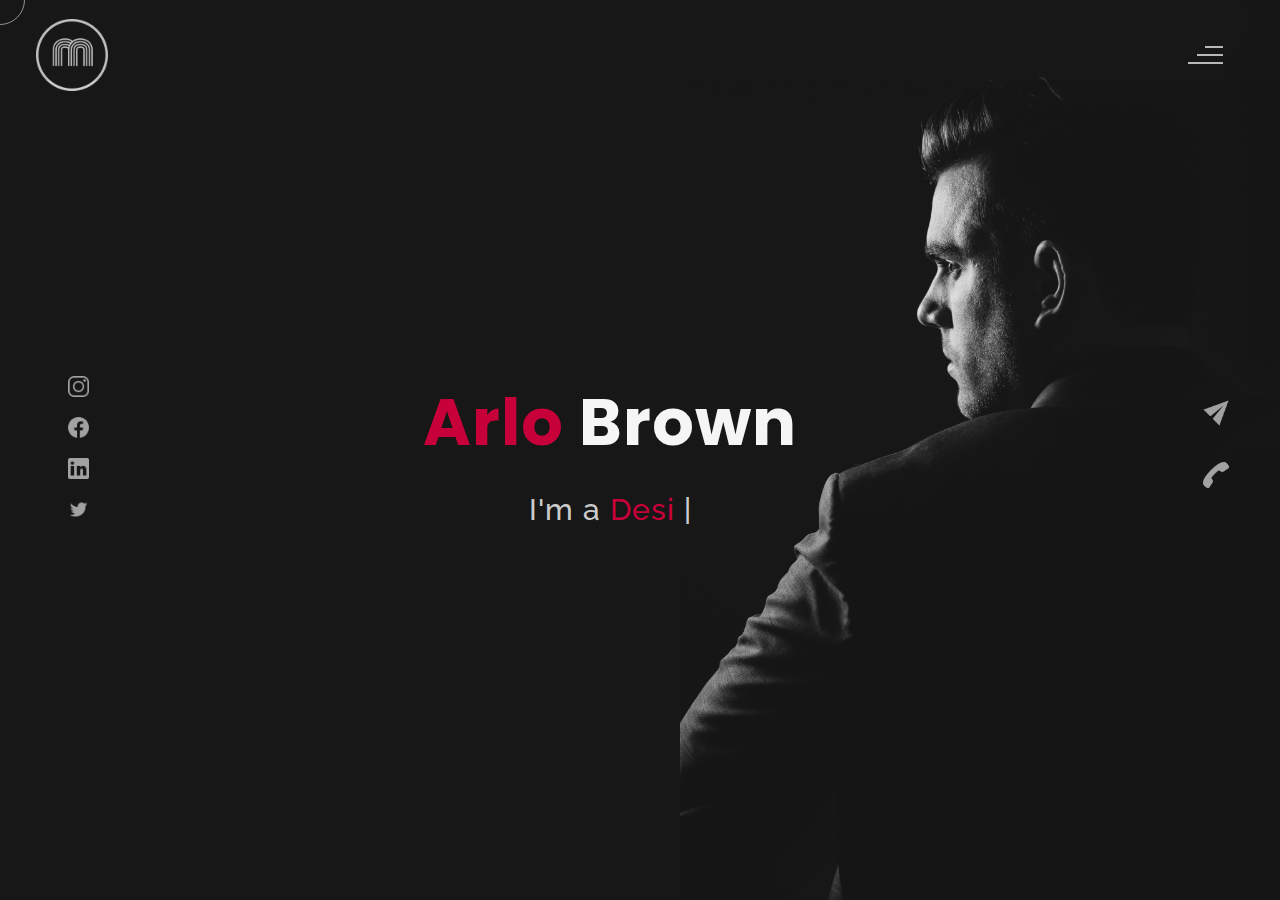
==== theme-clean.html @ fa3f4063 "PI-00000: init" ====
<!DOCTYPE html>
<html lang="en">
<head>
    <meta charset="UTF-8">
    <meta name="viewport" content="width=device-width, initial-scale=1.0">
    <meta name="description" content="Willy Wonkas - Personal Portfolio Website Template" />
	<meta name="keywords" content="blog, business card, creative, creative portfolio, cv theme, online resume, personal, portfolio, professional cv, responsive portfolio, resume, resume theme, vcard" />
	<meta name="author" content="willy wonka" />
    <title>Willy Wonkas - Personal Portfolio Website Template</title>
  <!--favicon-img--> 
   <link rel="icon" type="image/png" href="images/favicon.png">
   <!--favicon-img-->
   <!--main css file should not be removed -->
    <link rel="stylesheet" href="css/index.css">
    <!--main css file-->
    <script src="https://cdnjs.cloudflare.com/ajax/libs/gsap/3.2.6/gsap.min.js"></script>
</head>
<body>
    <!--contains all the div-->
    <div id="all">
    <!--mouse  follower-->
        <div class="cursor"></div>
    <!--mouse  follower-->
    <!--loader-->
        <div id="loader">
            <span class="color">Arlo</span>Brown 
        </div>
    <!--loader-end-->
    <!--link-screen-->
        <div id="breaker">
        </div>
        <div id="breaker-two">
        </div>
    <!--link-screen-->
        <!--Main-Section-->
        <!--Navigator-fullscreen-->
        <div id="navigation-content">
            <div class="logo">
                <img src="images/willy wonka logo.png" alt="logo">
            </div>
            <div class="navigation-close">
                <span class="close-first"></span>
                <span class="close-second"></span>
            </div>
            <div class="navigation-links">
                <a href="#" data-text="HOME" id="home-link" >HOME</a>
                <a href="#" data-text="ABOUT" id="about-link" >ABOUT</a>
                <a href="#" data-text="BLOG" id="blog-link" >BLOG</a>
                <a href="#" data-text="PORTFOLIO" id="portfolio-link" >PORTFOLIO</a>
                <a href="#" data-text="CONTACT" id="contact-link" >CONTACT</a>
            </div>
        </div>
        <!--Navigator-Fullscreen END-->
          <!--Home Page-->
        <!--Menubar-->
        <div id="navigation-bar">
            <img src="images/willy wonka logo.png" alt="logo">
            <div class="menubar">
                <span class="first-span"></span>
                <span class="second-span"></span>
                <span class="third-span"></span>
            </div>
        </div>
        <!--Menubar End-->
          <!--Header-->
        <div id="header">
            <div id="particles"></div>
              <!--Social Media Links-->
            <div class="social-media-links">
               <a href="#"><img src="images/instagram logo.png" class="social-media" alt="instagram-logo"></a><!--Your instagram homepage link inser in place of "#"-->
                <a href="#"><img src="images/facebook logo.png" class="social-media" alt="facebook-logo"></a>
                <a href="#"><img src="images/linkedin logo.png" class="social-media" alt="linkedin-logo"></a>
                <a href="#"><img src="images/twitter logo.png" class="social-media" alt="twitter-logo"></a>

            </div>
            <!--Social Media Links end-->
            <div class="header-content">
                <div class="header-content-box">
                <div class="firstline"><span class="color">Arlo </span>Brown</div>
                <div class="secondline">
                I'm a
            <span class="txt-rotate color" data-period="1200"data-rotate='[ " Designer.", " Blogger.", " Freelancer." ]'></span>
            <span class="slash">|</span>
        </div>
                    <div class="contact">
                <a href="Mailto:#"><img src="images/mail.png" alt="email-pic" class="contactpic"></a><!--Your email Id write in place of "#"-->
                <a href="Tel:#"><img src="images/call.png" alt="phone-pic" class="contactpic"></a><!--Your telephone number Id write in place of "#"-->
                    </div>    
            </div>
            </div>
            <!--header image-->
            <div class="header-image">
            <img src="images/man.jpg" alt="logo">
            </div>
            <!--header image end-->
        </div>
           <!--Header End-->
        <!--HomePage End-->
        <!--Main-Section End-->
        <!--about-->
        <div id="about">
            <div class="color-changer">
            <div class="color-panel">
                <img src="images/gear.png" alt="">
            </div>
            <div class="color-selector">
                <div class="heading">Custom Colors</div>
                <div class="colors">
                    <ul >
                    <li>
                        <a href="#0" class="color-red " title="color-red"></a>
                    </li>
                    <li>
                        <a href="#0" class="color-purple" title="color-purple"></a>
                    </li>
                    <li>
                        <a href="#0" class="color-malt" title="color-malt"></a>
                    </li>
                    <li>
                        <a href="#0" class="color-green" title="color-green"></a>
                    </li>
                    <li>
                        <a href="#0" class="color-blue" title="color-blue"></a>
                    </li>
                    <li>
                        <a href="#0" class="color-orange" title="color-orange"></a>
                    </li>
                    </ul>
                </div>
            </div>
            </div>
            <!--about content-->
            <div id="about-content">
                <div class="about-header">
                    About <span class="color">Me</span>
                    <span class ="header-caption">Get to Know <span class="color"> me.</span></span>
                </div>
                <div class="about-main">
            <div class="about-first-paragraph wow">
            <!--about description-->
               <span class="about-first-line">
                    I'm creative 
                    <span class="color">web developer</span>
                     based in New York , USA </span>
                     <br>
               <span class="about-second-line"> With 20 years of experience as a professional Web developer, I have acquired the skills and knowledge necessary to make your project a success. I enjoy every step while working.</span>
               <div class="cv">
                <a href="#"><button>Download <span class="colors">CV</span></button></a>
            </div>
            </div>
            <!--about picture-->
            <div class="about-img">
                <img src="images/about.jpg" alt="Your Image">
            </div>
            </div>
    
            </div>
            <!--services start-->
            <div id="services">
                <div class="color-changer">
                    <div class="color-panel">
                        <img src="images/gear.png" alt="">
                    </div>
                    <div class="color-selector">
                        <div class="heading">Custom Colors</div>
                        <div class="colors">
                            <ul >
                            <li>
                                <a href="#0" class="color-red " title="color-red"></a>
                            </li>
                            <li>
                                <a href="#0" class="color-purple" title="color-purple"></a>
                            </li>
                            <li>
                                <a href="#0" class="color-malt" title="color-malt"></a>
                            </li>
                            <li>
                                <a href="#0" class="color-green" title="color-green"></a>
                            </li>
                            <li>
                                <a href="#0" class="color-blue" title="color-blue"></a>
                            </li>
                            <li>
                                <a href="#0" class="color-orange" title="color-orange"></a>
                            </li>
                            </ul>
                        </div>
                    </div>
                    </div>
            <!--services header-->
                    <div class="services-heading wow">
                        <span class="color">My</span> Services
                    </div>
            <!--services header end-->
            <!--services content-->
                    <div class="services-content">
                           <div class="service-one service wow">
                               <div class="service-img">
                               <img src="images/coding.png" alt="service-one">
                               </div>
                               <div class="service-description">
                                <h2>Web Designing</h2>
                                <p>Lorem ipsum dolor sit amet consectetur adipisicing elit. Quod quibusdam possimus</p>
                               </div>
                           </div>
                           <div class="service-two service wow">
                               <div class="service-img">
                               <img src="images/instagram.png" alt="service-two">
                               </div>
                               <div class="service-description">
                                <h2>Social Media</h2>
                                <p>Lorem ipsum dolor sit amet consectetur adipisicing elit. Quod quibusdam possimus</p>
                               </div>
                           </div>
                           <div class="service-three service wow">
                            <div class="service-img">
                               <img src="images/bulb.png" alt="service-three">
                            </div>
                            <div class="service-description">
                                <h2>Creative Design</h2>
                                <p>Lorem ipsum dolor sit amet consectetur adipisicing elit. Quod quibusdam possimus</p>
                            </div>
                        </div>
                    </div>
            </div>
            <!--services content end-->
            <!--services end-->
            <div id="skills">
                <div class="skills-header">
                     My <span class="color"> Skills</span>
                </div>
                <div class="skills-content " style="text-align: center;">
                    <div class="skill-html skill">
                        <div class="skill-text">
                    <div class="html">
                        HTML/CSS
                    </div>
                        </div>
                    <div class="html-prog wow prog">
                 <div class="html-progress wow">95%</div>
                    </div>
                    </div>
                    <div class="skill-html skill">
                        <div class="skill-text">
                    <div class="html">
                      Javascript
                    </div>
                        </div>
                    <div class="html-prog wow prog">
                 <div class="js-progress wow">90%</div>
                    </div>
                    </div>
                    <div class="skill-html skill">
                        <div class="skill-text">
                    <div class="html">
                        Adobe Ps
                    </div>
                        </div>
                    <div class="html-prog wow prog">
                 <div class="adobe-progress wow">83%</div>
                    </div>
                    </div>
                    <div class="skill-html skill">
                        <div class="skill-text">
                    <div class="html">
                        PHP
                    </div>
                        </div>
                    <div class="html-prog wow prog">
                 <div class="php-progress wow">87%</div>
                    </div>
                    </div>
                    <div class="skill-html skill">
                        <div class="skill-text">
                    <div class="html">
                        JQuery
                    </div>
                        </div>
                    <div class="html-prog wow prog">
                 <div class="jquery-progress wow">94%</div>
                    </div>
                    </div>
                    <div class="skill-html skill">
                        <div class="skill-text">
                    <div class="html">
                        SEO
                    </div>
                        </div>
                    <div class="html-prog wow prog">
                 <div class="seo-progress wow">84%</div>
                    </div>
                    </div>
                </div>
            </div>
    <!--copyright-section You Can Remove After Downloading-->
            <div class="footer">
             <div class="footer-text">
                 <img src="./images/copyright.png" alt="copyright-img" class="images" height="14px"> Willy Wonkas
             </div>
            </div>
    <!--copyright-section-->
        </div>
        <!--about end-->
        <!--portfolio-->
        <div id="portfolio">
            <div class="color-changer">
                <div class="color-panel">
                    <img src="images/gear.png" alt="">
                </div>
                <div class="color-selector">
                    <div class="heading">Custom Colors</div>
                    <div class="colors">
                        <ul >
                        <li>
                            <a href="#0" class="color-red " title="color-red"></a>
                        </li>
                        <li>
                            <a href="#0" class="color-purple" title="color-purple"></a>
                        </li>
                        <li>
                            <a href="#0" class="color-malt" title="color-malt"></a>
                        </li>
                        <li>
                            <a href="#0" class="color-green" title="color-green"></a>
                        </li>
                        <li>
                            <a href="#0" class="color-blue" title="color-blue"></a>
                        </li>
                        <li>
                            <a href="#0" class="color-orange" title="color-orange"></a>
                        </li>
                        </ul>
                    </div>
                </div>
                </div>
            <div class="portfolio-header"> <span class="color"> My </span> Portfolio
            <span class ="header-caption"> Some Of My <span class="color"> Works</span></span></div>
             <div id="portfolio-content">
                 <div class="portfolio portfolio-first">
                     <div class="portfolio-image">
                        <img src="images/portfolio-first.jpg" alt="portfolio-first">
                     </div>
                     <div class="portfolio-text">
                         <h2>App Idea</h2>
                         <p>Lorem, ipsum dolor sit amet consectetur adipisicing elit. Ad ut optio repellat cupiditate 
                             expedita eius dignissimos. Id cumque placeat minima ad laudantium suscipit voluptatem ducimus</p>
                         <div class="button"><a href="#"><button><span class="index"> View Project<i class="gg-arrow-right"></i></span></button></a></div>
                     </div>
                 </div>
                 <div class="portfolio portfolio-second">
                    <div class="portfolio-image">
                        <img src="images/portfolio-second.jpg" alt="portfolio-second">
                    </div>
                    <div class="portfolio-text">
                        <h2>Web Designing</h2>
                        <p>Lorem ipsum dolor sit, amet consectetur adipisicing elit. Id cumque placeat minima ad laudantium suscipit
                             voluptatem ducimus. Id cumque placeat minima ad laudantium suscipit voluptatem ducimus</p>
                        <div class="button"><a href="#"><button><span class="index"> View Project<i class="gg-arrow-right"></i></span></button></a></div>
                    </div>
                </div>
             
                <div class="portfolio portfolio-third">
                    <div class="portfolio-image">
                        <img src="images/portfolio-third.jpg" alt="portfolio-third">
                    </div>
                    <div class="portfolio-text">
                        <h2>UI Designing</h2>
                        <p>Lorem, ipsum dolor sit amet consectetur adipisicing elit. Ad ut optio repellat cupiditate expedita eius dignissimos
                            .. Id cumque placeat minima ad laudantium suscipit voluptatem ducimus</p>
                        <div class="button"><a href="#"><button><span class="index"> View Project<i class="gg-arrow-right"></i></span></button></a></div>
                    </div>
                </div>
                <div class="portfolio portfolio-fourth">
                    <div class=" portfolio-image">
                        <img src="images/portfolio-fourth.jpg" alt="portfolio-fourth">
                    </div>
                    <div class="portfolio-text">
                        <h2>Wow Graphics</h2>
                        <p>Lorem, ipsum dolor sit amet consectetur adipisicing elit. Ad ut optio repellat cupiditate
                             expedita eius dignissimos. Id cumque placeat minima ad laudantium suscipit voluptatem ducimus</p>
                        <div class="button"><a href="#"><button><span class="index"> View Project<i class="gg-arrow-right"></i></span></button></a></div>
                    </div>
                </div>
                 </div>
                    <!--copyright-section You Can Remove After Downloading-->
            <div class="footer">
                <div class="footer-text">
                    <img src="./images/copyright.png" alt="copyright-img" class="images" height="14px"> Willy Wonkas
                </div>
               </div>
       <!--copyright-section-->
             </div>
        <!--portfolio end-->
        <!--blog-->
        <div id="blog">
            <div class="color-changer">
                <div class="color-panel">
                    <img src="images/gear.png" alt="">
                </div>
                <div class="color-selector">
                    <div class="heading">Custom Colors</div>
                    <div class="colors">
                        <ul >
                        <li>
                            <a href="#0" class="color-red " title="color-red"></a>
                        </li>
                        <li>
                            <a href="#0" class="color-purple" title="color-purple"></a>
                        </li>
                        <li>
                            <a href="#0" class="color-malt" title="color-malt"></a>
                        </li>
                        <li>
                            <a href="#0" class="color-green" title="color-green"></a>
                        </li>
                        <li>
                            <a href="#0" class="color-blue" title="color-blue"></a>
                        </li>
                        <li>
                            <a href="#0" class="color-orange" title="color-orange"></a>
                        </li>
                        </ul>
                    </div>
                </div>
                </div>
        <div class="blog-header"> Blogs</span>
            <span class ="header-caption"> My Latest <span class="color"> blog posts.</span></span></div>
            <div class="blog-content">
                 <div class="blogs">
                     <a href="#">
                     <div class="img">
                         <img src="images/post-one.jpg" alt="blog-one">
                        <div class="blog-date">8 May,20</div>
                     </div>
                     <div class="blog-text">
                         <h3>Harleys In Hawaai</h3>
                         <p>Lorem ipsum dolor sit amet consectetur adipisicing elit. Possimus alias dolore recusandae illum, corrupti quo 
                             veniam saepe aliquid! Quis voluptates ratione consequuntur vel, perferendis cum provident? Magnam fugiat voluptas
                              libero.</p>
                     </div></a>
                 </div>      
                 <div class="blogs">
                    <a href="#">
                    <div class="img">
                        <img src="images/post-two.jpg" alt="blog-two">
                        <div class="blog-date">16 Jan,20</div>
                    </div>
                    <div class="blog-text">
                        <h3>Key To Be Productive</h3>
                        <p>Lorem ipsum dolor, sit amet consectetur adipisicing elit. Incidunt maiores, 
                            recusandae cupiditate ducimus a non tempora, architecto obcaecati eaque ipsum assumenda harum dolorum iusto tenetur
                             eius eligendi dolor magnam sit!</p>
                    </div></a>
                </div>      
                <div class="blogs">
                    <a href="#">
                    <div class="img">
                        <img src="images/post-three.jpg" alt="blog-three">
                        <div class="blog-date">30 Nov,19</div>
                    </div>
                    <div class="blog-text">
                        <h3>Caffeine Addict</h3>
                        <p>Lorem ipsum, dolor sit amet consectetur adipisicing elit. Nemo nostrum impedit 
                            ipsam perspiciatis ratione sapiente quasi optio reprehenderit, labore consequuntur suscipit cum quas.
                             Officiis dolorem asperiores, ut necessitatibus quas doloremque?</p>
                    </div></a>
                </div>
                <div class="blogs">
                    <a href="#">
                    <div class="img">
                        <img src="images/post-four.jpg" alt="blog-four">
                        <div class="blog-date">6 Jul,19</div>
                    </div>
                    <div class="blog-text">
                        <h3>Web Development</h3>
                        <p>Lorem ipsum dolor sit amet consectetur adipisicing elit. Dolorem, veniam ratione quam vitae,
                             quibusdam explicabo rem debitis velit ipsa repellat, impedit nulla fuga? Amet corporis praesentium quae.
                              Sed, quibusdam necessitatibus.</p>
                    </div></a>
                </div>  
                <div class="blogs">
                    <a href="#">
                    <div class="img">
                        <img src="images/post-five.jpg" alt="blog-five">
                        <div class="blog-date">1 Jun,19</div>
                    </div>
                    <div class="blog-text">
                        <h3>Work From Home</h3>
                        <p>Lorem ipsum dolor sit amet consectetur adipisicing elit. Fuga sunt eum necessitatibus rem 
                            dignissimos nulla mollitia cumque, provident officiis non vitae? Animi aut doloremque illum, soluta hic minus 
                            sint explicabo..</p>
                    </div></a>
                </div>  
                <div class="blogs">
                    <a href="#">
                    <div class="img">
                        <img src="images/post-six.jpg" alt="blog-six">
                        <div class="blog-date">28 Feb,19</div>
                    </div>
                    <div class="blog-text">
                        <h3>Business Trip</h3>
                        <p>Lorem ipsum dolor sit amet consectetur adipisicing elit. Explicabo tempora dolorum fuga ratione, unde, 
                            ex quaerat iste numquam nemo nihil nobis rem sint quia recusandae dignissimos quos ut rerum nam.</p>
                    </div></a>
                </div>        
            </div>
               <!--copyright-section You Can Remove After Downloading-->
               <div class="footer">
                <div class="footer-text">
                    <img src="./images/copyright.png" alt="copyright-img" class="images" height="14px"> Willy Wonkas
                </div>
               </div>
       <!--copyright-section-->
        </div>
        <!--blog end-->
        <!--contact-->
     <div id="contact">
        <div class="color-changer">
            <div class="color-panel">
                <img src="images/gear.png" alt="">
            </div>
            <div class="color-selector">
                <div class="heading">Custom Colors</div>
                <div class="colors">
                    <ul >
                    <li>
                        <a href="#0" class="color-red " title="color-red"></a>
                    </li>
                    <li>
                        <a href="#0" class="color-purple" title="color-purple"></a>
                    </li>
                    <li>
                        <a href="#0" class="color-malt" title="color-malt"></a>
                    </li>
                    <li>
                        <a href="#0" class="color-green" title="color-green"></a>
                    </li>
                    <li>
                        <a href="#0" class="color-blue" title="color-blue"></a>
                    </li>
                    <li>
                        <a href="#0" class="color-orange" title="color-orange"></a>
                    </li>
                    </ul>
                </div>
            </div>
            </div>
         <div class="contact-header">Contact <span class="color"> Me</span>
        <div class="contact-header-caption"> <span class="color"> Get</span> In Touch.</div></div>
        <div class="contact-content">
            <!--Contact form-->
             <div class="contact-form">
                 <div class="form-header">
                     Message Me
                 </div>
                 <form id="myForm" action="#">
                    <div class="input-line">
                        <input  id="name" type="text" placeholder="Name" class="input-name">
                        <input id="email" type="email" placeholder="Email"  class="input-name">
                    </div>
                    <input type="text" id="subject" placeholder="subject" class="input-subject">
                    <textarea id ="body" class="input-textarea" placeholder="message"></textarea>
                    <button type="button" id ="submit" value="send">Submit</button>
                 </form>
               
             </div>
            <!--Contact form-->
            <!--Contact information-->
             <div class="contact-info">
                <div class="contact-info-header">
                    Contact Info
                </div>
                <div class="contact-info-content">
                <div class="contect-info-content-line">
                    <img src="./images/icon-name.png" class="icon" alt="name-icon">
                    <div class="contact-info-icon-text">
                        <h6>Name</h6>
                        <p>Arlo Brown</p>
                  </div>
                </div>
                <div class="contect-info-content-line">
                  <img src="./images/icon-location.png" class="icon" alt="location-icon">
                  <div class="contact-info-icon-text">
                      <h6>Location</h6>
                      <p>New York, USA</p>
                </div>
              </div>
              <div class="contect-info-content-line">
                  <img src="./images/icon-phone.png" class="icon" alt="phone-icon">
                  <div class="contact-info-icon-text">
                      <h6>Call</h6>
                      <p>+9865376531</p>
                </div>
              </div>
              
              <div class="contect-info-content-line">
                  <img src="./images/icon-email.png" class="icon" alt="email-icon">
                  <div class="contact-info-icon-text">
                      <h6>Email</h6>
                      <p>Info@example.com</p>
                </div>
              </div>
                </div>
            <!--Contact information end-->
           </div>
        </div>
                    <!--copyright-section You Can Remove After Downloading-->
                    <div class="footer">
                        <div class="footer-text">
                            <img src="./images/copyright.png" alt="copyright-img" class="images" height="14px"> Willy Wonkas
                        </div>
                       </div>
               <!--copyright-section-->
     </div>
        <!--contact end-->
    </div>
    <!--all the divisions-->
    <script src="js/jquery.min.js"></script>
    <script src="js/index.js"></script>


</body>
</html>
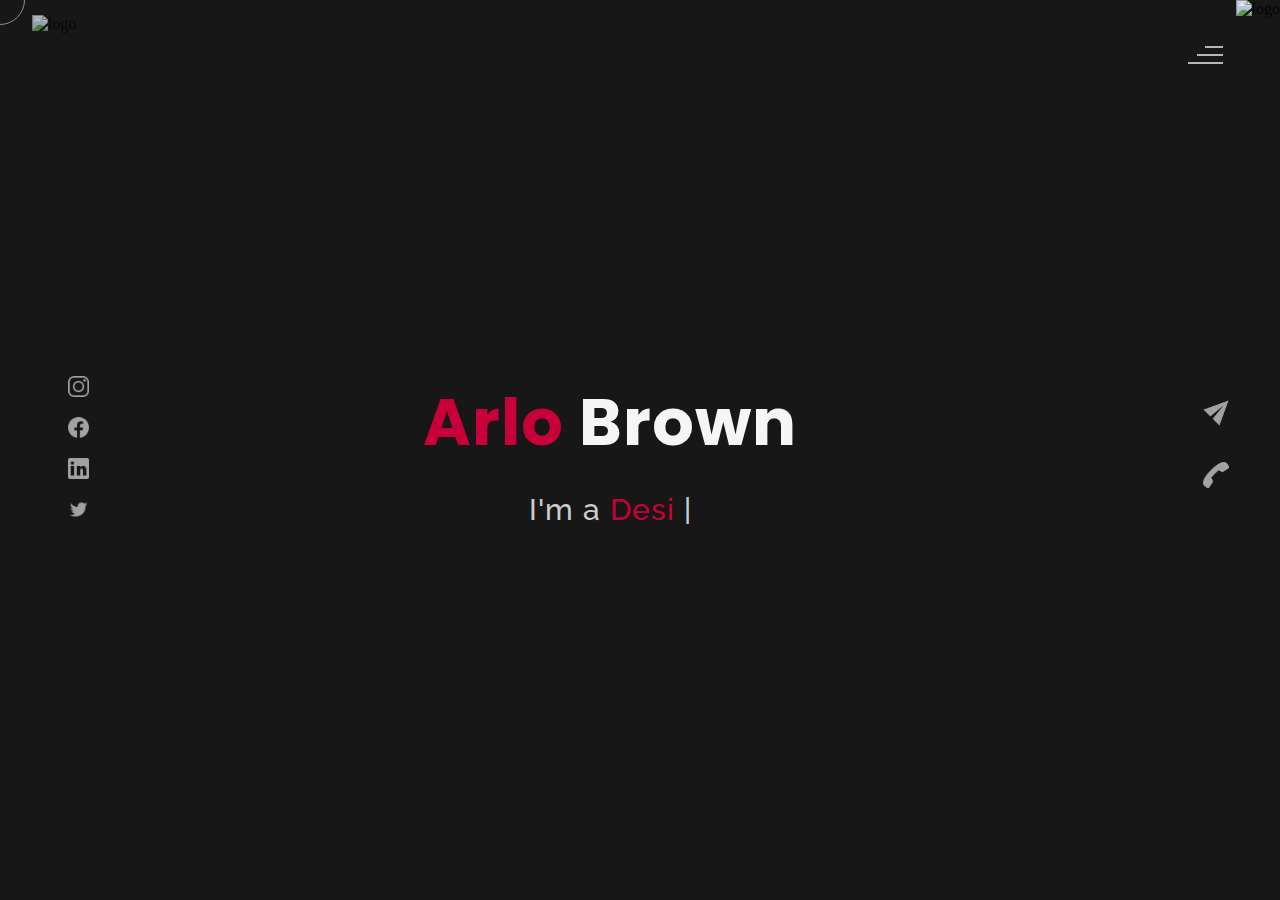
==== commit cf786629: "set up git" ====
--- a/theme-clean.html
+++ b/theme-clean.html
@@ -1,624 +1,624 @@
-
-<!DOCTYPE html>
-<html lang="en">
-<head>
-    <meta charset="UTF-8">
-    <meta name="viewport" content="width=device-width, initial-scale=1.0">
-    <meta name="description" content="Willy Wonkas - Personal Portfolio Website Template" />
-	<meta name="keywords" content="blog, business card, creative, creative portfolio, cv theme, online resume, personal, portfolio, professional cv, responsive portfolio, resume, resume theme, vcard" />
-	<meta name="author" content="willy wonka" />
-    <title>Willy Wonkas - Personal Portfolio Website Template</title>
-  <!--favicon-img--> 
-   <link rel="icon" type="image/png" href="images/favicon.png">
-   <!--favicon-img-->
-   <!--main css file should not be removed -->
-    <link rel="stylesheet" href="css/index.css">
-    <!--main css file-->
-    <script src="https://cdnjs.cloudflare.com/ajax/libs/gsap/3.2.6/gsap.min.js"></script>
-</head>
-<body>
-    <!--contains all the div-->
-    <div id="all">
-    <!--mouse  follower-->
-        <div class="cursor"></div>
-    <!--mouse  follower-->
-    <!--loader-->
-        <div id="loader">
-            <span class="color">Arlo</span>Brown 
-        </div>
-    <!--loader-end-->
-    <!--link-screen-->
-        <div id="breaker">
-        </div>
-        <div id="breaker-two">
-        </div>
-    <!--link-screen-->
-        <!--Main-Section-->
-        <!--Navigator-fullscreen-->
-        <div id="navigation-content">
-            <div class="logo">
-                <img src="images/willy wonka logo.png" alt="logo">
-            </div>
-            <div class="navigation-close">
-                <span class="close-first"></span>
-                <span class="close-second"></span>
-            </div>
-            <div class="navigation-links">
-                <a href="#" data-text="HOME" id="home-link" >HOME</a>
-                <a href="#" data-text="ABOUT" id="about-link" >ABOUT</a>
-                <a href="#" data-text="BLOG" id="blog-link" >BLOG</a>
-                <a href="#" data-text="PORTFOLIO" id="portfolio-link" >PORTFOLIO</a>
-                <a href="#" data-text="CONTACT" id="contact-link" >CONTACT</a>
-            </div>
-        </div>
-        <!--Navigator-Fullscreen END-->
-          <!--Home Page-->
-        <!--Menubar-->
-        <div id="navigation-bar">
-            <img src="images/willy wonka logo.png" alt="logo">
-            <div class="menubar">
-                <span class="first-span"></span>
-                <span class="second-span"></span>
-                <span class="third-span"></span>
-            </div>
-        </div>
-        <!--Menubar End-->
-          <!--Header-->
-        <div id="header">
-            <div id="particles"></div>
-              <!--Social Media Links-->
-            <div class="social-media-links">
-               <a href="#"><img src="images/instagram logo.png" class="social-media" alt="instagram-logo"></a><!--Your instagram homepage link inser in place of "#"-->
-                <a href="#"><img src="images/facebook logo.png" class="social-media" alt="facebook-logo"></a>
-                <a href="#"><img src="images/linkedin logo.png" class="social-media" alt="linkedin-logo"></a>
-                <a href="#"><img src="images/twitter logo.png" class="social-media" alt="twitter-logo"></a>
-
-            </div>
-            <!--Social Media Links end-->
-            <div class="header-content">
-                <div class="header-content-box">
-                <div class="firstline"><span class="color">Arlo </span>Brown</div>
-                <div class="secondline">
-                I'm a
-            <span class="txt-rotate color" data-period="1200"data-rotate='[ " Designer.", " Blogger.", " Freelancer." ]'></span>
-            <span class="slash">|</span>
-        </div>
-                    <div class="contact">
-                <a href="Mailto:#"><img src="images/mail.png" alt="email-pic" class="contactpic"></a><!--Your email Id write in place of "#"-->
-                <a href="Tel:#"><img src="images/call.png" alt="phone-pic" class="contactpic"></a><!--Your telephone number Id write in place of "#"-->
-                    </div>    
-            </div>
-            </div>
-            <!--header image-->
-            <div class="header-image">
-            <img src="images/man.jpg" alt="logo">
-            </div>
-            <!--header image end-->
-        </div>
-           <!--Header End-->
-        <!--HomePage End-->
-        <!--Main-Section End-->
-        <!--about-->
-        <div id="about">
-            <div class="color-changer">
-            <div class="color-panel">
-                <img src="images/gear.png" alt="">
-            </div>
-            <div class="color-selector">
-                <div class="heading">Custom Colors</div>
-                <div class="colors">
-                    <ul >
-                    <li>
-                        <a href="#0" class="color-red " title="color-red"></a>
-                    </li>
-                    <li>
-                        <a href="#0" class="color-purple" title="color-purple"></a>
-                    </li>
-                    <li>
-                        <a href="#0" class="color-malt" title="color-malt"></a>
-                    </li>
-                    <li>
-                        <a href="#0" class="color-green" title="color-green"></a>
-                    </li>
-                    <li>
-                        <a href="#0" class="color-blue" title="color-blue"></a>
-                    </li>
-                    <li>
-                        <a href="#0" class="color-orange" title="color-orange"></a>
-                    </li>
-                    </ul>
-                </div>
-            </div>
-            </div>
-            <!--about content-->
-            <div id="about-content">
-                <div class="about-header">
-                    About <span class="color">Me</span>
-                    <span class ="header-caption">Get to Know <span class="color"> me.</span></span>
-                </div>
-                <div class="about-main">
-            <div class="about-first-paragraph wow">
-            <!--about description-->
-               <span class="about-first-line">
-                    I'm creative 
-                    <span class="color">web developer</span>
-                     based in New York , USA </span>
-                     <br>
-               <span class="about-second-line"> With 20 years of experience as a professional Web developer, I have acquired the skills and knowledge necessary to make your project a success. I enjoy every step while working.</span>
-               <div class="cv">
-                <a href="#"><button>Download <span class="colors">CV</span></button></a>
-            </div>
-            </div>
-            <!--about picture-->
-            <div class="about-img">
-                <img src="images/about.jpg" alt="Your Image">
-            </div>
-            </div>
-    
-            </div>
-            <!--services start-->
-            <div id="services">
-                <div class="color-changer">
-                    <div class="color-panel">
-                        <img src="images/gear.png" alt="">
-                    </div>
-                    <div class="color-selector">
-                        <div class="heading">Custom Colors</div>
-                        <div class="colors">
-                            <ul >
-                            <li>
-                                <a href="#0" class="color-red " title="color-red"></a>
-                            </li>
-                            <li>
-                                <a href="#0" class="color-purple" title="color-purple"></a>
-                            </li>
-                            <li>
-                                <a href="#0" class="color-malt" title="color-malt"></a>
-                            </li>
-                            <li>
-                                <a href="#0" class="color-green" title="color-green"></a>
-                            </li>
-                            <li>
-                                <a href="#0" class="color-blue" title="color-blue"></a>
-                            </li>
-                            <li>
-                                <a href="#0" class="color-orange" title="color-orange"></a>
-                            </li>
-                            </ul>
-                        </div>
-                    </div>
-                    </div>
-            <!--services header-->
-                    <div class="services-heading wow">
-                        <span class="color">My</span> Services
-                    </div>
-            <!--services header end-->
-            <!--services content-->
-                    <div class="services-content">
-                           <div class="service-one service wow">
-                               <div class="service-img">
-                               <img src="images/coding.png" alt="service-one">
-                               </div>
-                               <div class="service-description">
-                                <h2>Web Designing</h2>
-                                <p>Lorem ipsum dolor sit amet consectetur adipisicing elit. Quod quibusdam possimus</p>
-                               </div>
-                           </div>
-                           <div class="service-two service wow">
-                               <div class="service-img">
-                               <img src="images/instagram.png" alt="service-two">
-                               </div>
-                               <div class="service-description">
-                                <h2>Social Media</h2>
-                                <p>Lorem ipsum dolor sit amet consectetur adipisicing elit. Quod quibusdam possimus</p>
-                               </div>
-                           </div>
-                           <div class="service-three service wow">
-                            <div class="service-img">
-                               <img src="images/bulb.png" alt="service-three">
-                            </div>
-                            <div class="service-description">
-                                <h2>Creative Design</h2>
-                                <p>Lorem ipsum dolor sit amet consectetur adipisicing elit. Quod quibusdam possimus</p>
-                            </div>
-                        </div>
-                    </div>
-            </div>
-            <!--services content end-->
-            <!--services end-->
-            <div id="skills">
-                <div class="skills-header">
-                     My <span class="color"> Skills</span>
-                </div>
-                <div class="skills-content " style="text-align: center;">
-                    <div class="skill-html skill">
-                        <div class="skill-text">
-                    <div class="html">
-                        HTML/CSS
-                    </div>
-                        </div>
-                    <div class="html-prog wow prog">
-                 <div class="html-progress wow">95%</div>
-                    </div>
-                    </div>
-                    <div class="skill-html skill">
-                        <div class="skill-text">
-                    <div class="html">
-                      Javascript
-                    </div>
-                        </div>
-                    <div class="html-prog wow prog">
-                 <div class="js-progress wow">90%</div>
-                    </div>
-                    </div>
-                    <div class="skill-html skill">
-                        <div class="skill-text">
-                    <div class="html">
-                        Adobe Ps
-                    </div>
-                        </div>
-                    <div class="html-prog wow prog">
-                 <div class="adobe-progress wow">83%</div>
-                    </div>
-                    </div>
-                    <div class="skill-html skill">
-                        <div class="skill-text">
-                    <div class="html">
-                        PHP
-                    </div>
-                        </div>
-                    <div class="html-prog wow prog">
-                 <div class="php-progress wow">87%</div>
-                    </div>
-                    </div>
-                    <div class="skill-html skill">
-                        <div class="skill-text">
-                    <div class="html">
-                        JQuery
-                    </div>
-                        </div>
-                    <div class="html-prog wow prog">
-                 <div class="jquery-progress wow">94%</div>
-                    </div>
-                    </div>
-                    <div class="skill-html skill">
-                        <div class="skill-text">
-                    <div class="html">
-                        SEO
-                    </div>
-                        </div>
-                    <div class="html-prog wow prog">
-                 <div class="seo-progress wow">84%</div>
-                    </div>
-                    </div>
-                </div>
-            </div>
-    <!--copyright-section You Can Remove After Downloading-->
-            <div class="footer">
-             <div class="footer-text">
-                 <img src="./images/copyright.png" alt="copyright-img" class="images" height="14px"> Willy Wonkas
-             </div>
-            </div>
-    <!--copyright-section-->
-        </div>
-        <!--about end-->
-        <!--portfolio-->
-        <div id="portfolio">
-            <div class="color-changer">
-                <div class="color-panel">
-                    <img src="images/gear.png" alt="">
-                </div>
-                <div class="color-selector">
-                    <div class="heading">Custom Colors</div>
-                    <div class="colors">
-                        <ul >
-                        <li>
-                            <a href="#0" class="color-red " title="color-red"></a>
-                        </li>
-                        <li>
-                            <a href="#0" class="color-purple" title="color-purple"></a>
-                        </li>
-                        <li>
-                            <a href="#0" class="color-malt" title="color-malt"></a>
-                        </li>
-                        <li>
-                            <a href="#0" class="color-green" title="color-green"></a>
-                        </li>
-                        <li>
-                            <a href="#0" class="color-blue" title="color-blue"></a>
-                        </li>
-                        <li>
-                            <a href="#0" class="color-orange" title="color-orange"></a>
-                        </li>
-                        </ul>
-                    </div>
-                </div>
-                </div>
-            <div class="portfolio-header"> <span class="color"> My </span> Portfolio
-            <span class ="header-caption"> Some Of My <span class="color"> Works</span></span></div>
-             <div id="portfolio-content">
-                 <div class="portfolio portfolio-first">
-                     <div class="portfolio-image">
-                        <img src="images/portfolio-first.jpg" alt="portfolio-first">
-                     </div>
-                     <div class="portfolio-text">
-                         <h2>App Idea</h2>
-                         <p>Lorem, ipsum dolor sit amet consectetur adipisicing elit. Ad ut optio repellat cupiditate 
-                             expedita eius dignissimos. Id cumque placeat minima ad laudantium suscipit voluptatem ducimus</p>
-                         <div class="button"><a href="#"><button><span class="index"> View Project<i class="gg-arrow-right"></i></span></button></a></div>
-                     </div>
-                 </div>
-                 <div class="portfolio portfolio-second">
-                    <div class="portfolio-image">
-                        <img src="images/portfolio-second.jpg" alt="portfolio-second">
-                    </div>
-                    <div class="portfolio-text">
-                        <h2>Web Designing</h2>
-                        <p>Lorem ipsum dolor sit, amet consectetur adipisicing elit. Id cumque placeat minima ad laudantium suscipit
-                             voluptatem ducimus. Id cumque placeat minima ad laudantium suscipit voluptatem ducimus</p>
-                        <div class="button"><a href="#"><button><span class="index"> View Project<i class="gg-arrow-right"></i></span></button></a></div>
-                    </div>
-                </div>
-             
-                <div class="portfolio portfolio-third">
-                    <div class="portfolio-image">
-                        <img src="images/portfolio-third.jpg" alt="portfolio-third">
-                    </div>
-                    <div class="portfolio-text">
-                        <h2>UI Designing</h2>
-                        <p>Lorem, ipsum dolor sit amet consectetur adipisicing elit. Ad ut optio repellat cupiditate expedita eius dignissimos
-                            .. Id cumque placeat minima ad laudantium suscipit voluptatem ducimus</p>
-                        <div class="button"><a href="#"><button><span class="index"> View Project<i class="gg-arrow-right"></i></span></button></a></div>
-                    </div>
-                </div>
-                <div class="portfolio portfolio-fourth">
-                    <div class=" portfolio-image">
-                        <img src="images/portfolio-fourth.jpg" alt="portfolio-fourth">
-                    </div>
-                    <div class="portfolio-text">
-                        <h2>Wow Graphics</h2>
-                        <p>Lorem, ipsum dolor sit amet consectetur adipisicing elit. Ad ut optio repellat cupiditate
-                             expedita eius dignissimos. Id cumque placeat minima ad laudantium suscipit voluptatem ducimus</p>
-                        <div class="button"><a href="#"><button><span class="index"> View Project<i class="gg-arrow-right"></i></span></button></a></div>
-                    </div>
-                </div>
-                 </div>
-                    <!--copyright-section You Can Remove After Downloading-->
-            <div class="footer">
-                <div class="footer-text">
-                    <img src="./images/copyright.png" alt="copyright-img" class="images" height="14px"> Willy Wonkas
-                </div>
-               </div>
-       <!--copyright-section-->
-             </div>
-        <!--portfolio end-->
-        <!--blog-->
-        <div id="blog">
-            <div class="color-changer">
-                <div class="color-panel">
-                    <img src="images/gear.png" alt="">
-                </div>
-                <div class="color-selector">
-                    <div class="heading">Custom Colors</div>
-                    <div class="colors">
-                        <ul >
-                        <li>
-                            <a href="#0" class="color-red " title="color-red"></a>
-                        </li>
-                        <li>
-                            <a href="#0" class="color-purple" title="color-purple"></a>
-                        </li>
-                        <li>
-                            <a href="#0" class="color-malt" title="color-malt"></a>
-                        </li>
-                        <li>
-                            <a href="#0" class="color-green" title="color-green"></a>
-                        </li>
-                        <li>
-                            <a href="#0" class="color-blue" title="color-blue"></a>
-                        </li>
-                        <li>
-                            <a href="#0" class="color-orange" title="color-orange"></a>
-                        </li>
-                        </ul>
-                    </div>
-                </div>
-                </div>
-        <div class="blog-header"> Blogs</span>
-            <span class ="header-caption"> My Latest <span class="color"> blog posts.</span></span></div>
-            <div class="blog-content">
-                 <div class="blogs">
-                     <a href="#">
-                     <div class="img">
-                         <img src="images/post-one.jpg" alt="blog-one">
-                        <div class="blog-date">8 May,20</div>
-                     </div>
-                     <div class="blog-text">
-                         <h3>Harleys In Hawaai</h3>
-                         <p>Lorem ipsum dolor sit amet consectetur adipisicing elit. Possimus alias dolore recusandae illum, corrupti quo 
-                             veniam saepe aliquid! Quis voluptates ratione consequuntur vel, perferendis cum provident? Magnam fugiat voluptas
-                              libero.</p>
-                     </div></a>
-                 </div>      
-                 <div class="blogs">
-                    <a href="#">
-                    <div class="img">
-                        <img src="images/post-two.jpg" alt="blog-two">
-                        <div class="blog-date">16 Jan,20</div>
-                    </div>
-                    <div class="blog-text">
-                        <h3>Key To Be Productive</h3>
-                        <p>Lorem ipsum dolor, sit amet consectetur adipisicing elit. Incidunt maiores, 
-                            recusandae cupiditate ducimus a non tempora, architecto obcaecati eaque ipsum assumenda harum dolorum iusto tenetur
-                             eius eligendi dolor magnam sit!</p>
-                    </div></a>
-                </div>      
-                <div class="blogs">
-                    <a href="#">
-                    <div class="img">
-                        <img src="images/post-three.jpg" alt="blog-three">
-                        <div class="blog-date">30 Nov,19</div>
-                    </div>
-                    <div class="blog-text">
-                        <h3>Caffeine Addict</h3>
-                        <p>Lorem ipsum, dolor sit amet consectetur adipisicing elit. Nemo nostrum impedit 
-                            ipsam perspiciatis ratione sapiente quasi optio reprehenderit, labore consequuntur suscipit cum quas.
-                             Officiis dolorem asperiores, ut necessitatibus quas doloremque?</p>
-                    </div></a>
-                </div>
-                <div class="blogs">
-                    <a href="#">
-                    <div class="img">
-                        <img src="images/post-four.jpg" alt="blog-four">
-                        <div class="blog-date">6 Jul,19</div>
-                    </div>
-                    <div class="blog-text">
-                        <h3>Web Development</h3>
-                        <p>Lorem ipsum dolor sit amet consectetur adipisicing elit. Dolorem, veniam ratione quam vitae,
-                             quibusdam explicabo rem debitis velit ipsa repellat, impedit nulla fuga? Amet corporis praesentium quae.
-                              Sed, quibusdam necessitatibus.</p>
-                    </div></a>
-                </div>  
-                <div class="blogs">
-                    <a href="#">
-                    <div class="img">
-                        <img src="images/post-five.jpg" alt="blog-five">
-                        <div class="blog-date">1 Jun,19</div>
-                    </div>
-                    <div class="blog-text">
-                        <h3>Work From Home</h3>
-                        <p>Lorem ipsum dolor sit amet consectetur adipisicing elit. Fuga sunt eum necessitatibus rem 
-                            dignissimos nulla mollitia cumque, provident officiis non vitae? Animi aut doloremque illum, soluta hic minus 
-                            sint explicabo..</p>
-                    </div></a>
-                </div>  
-                <div class="blogs">
-                    <a href="#">
-                    <div class="img">
-                        <img src="images/post-six.jpg" alt="blog-six">
-                        <div class="blog-date">28 Feb,19</div>
-                    </div>
-                    <div class="blog-text">
-                        <h3>Business Trip</h3>
-                        <p>Lorem ipsum dolor sit amet consectetur adipisicing elit. Explicabo tempora dolorum fuga ratione, unde, 
-                            ex quaerat iste numquam nemo nihil nobis rem sint quia recusandae dignissimos quos ut rerum nam.</p>
-                    </div></a>
-                </div>        
-            </div>
-               <!--copyright-section You Can Remove After Downloading-->
-               <div class="footer">
-                <div class="footer-text">
-                    <img src="./images/copyright.png" alt="copyright-img" class="images" height="14px"> Willy Wonkas
-                </div>
-               </div>
-       <!--copyright-section-->
-        </div>
-        <!--blog end-->
-        <!--contact-->
-     <div id="contact">
-        <div class="color-changer">
-            <div class="color-panel">
-                <img src="images/gear.png" alt="">
-            </div>
-            <div class="color-selector">
-                <div class="heading">Custom Colors</div>
-                <div class="colors">
-                    <ul >
-                    <li>
-                        <a href="#0" class="color-red " title="color-red"></a>
-                    </li>
-                    <li>
-                        <a href="#0" class="color-purple" title="color-purple"></a>
-                    </li>
-                    <li>
-                        <a href="#0" class="color-malt" title="color-malt"></a>
-                    </li>
-                    <li>
-                        <a href="#0" class="color-green" title="color-green"></a>
-                    </li>
-                    <li>
-                        <a href="#0" class="color-blue" title="color-blue"></a>
-                    </li>
-                    <li>
-                        <a href="#0" class="color-orange" title="color-orange"></a>
-                    </li>
-                    </ul>
-                </div>
-            </div>
-            </div>
-         <div class="contact-header">Contact <span class="color"> Me</span>
-        <div class="contact-header-caption"> <span class="color"> Get</span> In Touch.</div></div>
-        <div class="contact-content">
-            <!--Contact form-->
-             <div class="contact-form">
-                 <div class="form-header">
-                     Message Me
-                 </div>
-                 <form id="myForm" action="#">
-                    <div class="input-line">
-                        <input  id="name" type="text" placeholder="Name" class="input-name">
-                        <input id="email" type="email" placeholder="Email"  class="input-name">
-                    </div>
-                    <input type="text" id="subject" placeholder="subject" class="input-subject">
-                    <textarea id ="body" class="input-textarea" placeholder="message"></textarea>
-                    <button type="button" id ="submit" value="send">Submit</button>
-                 </form>
-               
-             </div>
-            <!--Contact form-->
-            <!--Contact information-->
-             <div class="contact-info">
-                <div class="contact-info-header">
-                    Contact Info
-                </div>
-                <div class="contact-info-content">
-                <div class="contect-info-content-line">
-                    <img src="./images/icon-name.png" class="icon" alt="name-icon">
-                    <div class="contact-info-icon-text">
-                        <h6>Name</h6>
-                        <p>Arlo Brown</p>
-                  </div>
-                </div>
-                <div class="contect-info-content-line">
-                  <img src="./images/icon-location.png" class="icon" alt="location-icon">
-                  <div class="contact-info-icon-text">
-                      <h6>Location</h6>
-                      <p>New York, USA</p>
-                </div>
-              </div>
-              <div class="contect-info-content-line">
-                  <img src="./images/icon-phone.png" class="icon" alt="phone-icon">
-                  <div class="contact-info-icon-text">
-                      <h6>Call</h6>
-                      <p>+9865376531</p>
-                </div>
-              </div>
-              
-              <div class="contect-info-content-line">
-                  <img src="./images/icon-email.png" class="icon" alt="email-icon">
-                  <div class="contact-info-icon-text">
-                      <h6>Email</h6>
-                      <p>Info@example.com</p>
-                </div>
-              </div>
-                </div>
-            <!--Contact information end-->
-           </div>
-        </div>
-                    <!--copyright-section You Can Remove After Downloading-->
-                    <div class="footer">
-                        <div class="footer-text">
-                            <img src="./images/copyright.png" alt="copyright-img" class="images" height="14px"> Willy Wonkas
-                        </div>
-                       </div>
-               <!--copyright-section-->
-     </div>
-        <!--contact end-->
-    </div>
-    <!--all the divisions-->
-    <script src="js/jquery.min.js"></script>
-    <script src="js/index.js"></script>
-
-
-</body>
+
+<!DOCTYPE html>
+<html lang="en">
+<head>
+    <meta charset="UTF-8">
+    <meta name="viewport" content="width=device-width, initial-scale=1.0">
+    <meta name="description" content="Willy Wonkas - Personal Portfolio Website Template" />
+	<meta name="keywords" content="blog, business card, creative, creative portfolio, cv theme, online resume, personal, portfolio, professional cv, responsive portfolio, resume, resume theme, vcard" />
+	<meta name="author" content="willy wonka" />
+    <title>Willy Wonkas - Personal Portfolio Website Template</title>
+  <!--favicon-img--> 
+   <link rel="icon" type="image/png" href="images/favicon.png">
+   <!--favicon-img-->
+   <!--main css file should not be removed -->
+    <link rel="stylesheet" href="css/index.css">
+    <!--main css file-->
+    <script src="https://cdnjs.cloudflare.com/ajax/libs/gsap/3.2.6/gsap.min.js"></script>
+</head>
+<body>
+    <!--contains all the div-->
+    <div id="all">
+    <!--mouse  follower-->
+        <div class="cursor"></div>
+    <!--mouse  follower-->
+    <!--loader-->
+        <div id="loader">
+            <span class="color">Arlo</span>Brown 
+        </div>
+    <!--loader-end-->
+    <!--link-screen-->
+        <div id="breaker">
+        </div>
+        <div id="breaker-two">
+        </div>
+    <!--link-screen-->
+        <!--Main-Section-->
+        <!--Navigator-fullscreen-->
+        <div id="navigation-content">
+            <div class="logo">
+                <img src="images/willy wonka logo.png" alt="logo">
+            </div>
+            <div class="navigation-close">
+                <span class="close-first"></span>
+                <span class="close-second"></span>
+            </div>
+            <div class="navigation-links">
+                <a href="#" data-text="HOME" id="home-link" >HOME</a>
+                <a href="#" data-text="ABOUT" id="about-link" >ABOUT</a>
+                <a href="#" data-text="BLOG" id="blog-link" >BLOG</a>
+                <a href="#" data-text="PORTFOLIO" id="portfolio-link" >PORTFOLIO</a>
+                <a href="#" data-text="CONTACT" id="contact-link" >CONTACT</a>
+            </div>
+        </div>
+        <!--Navigator-Fullscreen END-->
+          <!--Home Page-->
+        <!--Menubar-->
+        <div id="navigation-bar">
+            <img src="images/willy wonka logo.png" alt="logo">
+            <div class="menubar">
+                <span class="first-span"></span>
+                <span class="second-span"></span>
+                <span class="third-span"></span>
+            </div>
+        </div>
+        <!--Menubar End-->
+          <!--Header-->
+        <div id="header">
+            <div id="particles"></div>
+              <!--Social Media Links-->
+            <div class="social-media-links">
+               <a href="#"><img src="images/instagram logo.png" class="social-media" alt="instagram-logo"></a><!--Your instagram homepage link inser in place of "#"-->
+                <a href="#"><img src="images/facebook logo.png" class="social-media" alt="facebook-logo"></a>
+                <a href="#"><img src="images/linkedin logo.png" class="social-media" alt="linkedin-logo"></a>
+                <a href="#"><img src="images/twitter logo.png" class="social-media" alt="twitter-logo"></a>
+
+            </div>
+            <!--Social Media Links end-->
+            <div class="header-content">
+                <div class="header-content-box">
+                <div class="firstline"><span class="color">Arlo </span>Brown</div>
+                <div class="secondline">
+                I'm a
+            <span class="txt-rotate color" data-period="1200"data-rotate='[ " Designer.", " Blogger.", " Freelancer." ]'></span>
+            <span class="slash">|</span>
+        </div>
+                    <div class="contact">
+                <a href="Mailto:#"><img src="images/mail.png" alt="email-pic" class="contactpic"></a><!--Your email Id write in place of "#"-->
+                <a href="Tel:#"><img src="images/call.png" alt="phone-pic" class="contactpic"></a><!--Your telephone number Id write in place of "#"-->
+                    </div>    
+            </div>
+            </div>
+            <!--header image-->
+            <div class="header-image">
+            <img src="images/man.jpg" alt="logo">
+            </div>
+            <!--header image end-->
+        </div>
+           <!--Header End-->
+        <!--HomePage End-->
+        <!--Main-Section End-->
+        <!--about-->
+        <div id="about">
+            <div class="color-changer">
+            <div class="color-panel">
+                <img src="images/gear.png" alt="">
+            </div>
+            <div class="color-selector">
+                <div class="heading">Custom Colors</div>
+                <div class="colors">
+                    <ul >
+                    <li>
+                        <a href="#0" class="color-red " title="color-red"></a>
+                    </li>
+                    <li>
+                        <a href="#0" class="color-purple" title="color-purple"></a>
+                    </li>
+                    <li>
+                        <a href="#0" class="color-malt" title="color-malt"></a>
+                    </li>
+                    <li>
+                        <a href="#0" class="color-green" title="color-green"></a>
+                    </li>
+                    <li>
+                        <a href="#0" class="color-blue" title="color-blue"></a>
+                    </li>
+                    <li>
+                        <a href="#0" class="color-orange" title="color-orange"></a>
+                    </li>
+                    </ul>
+                </div>
+            </div>
+            </div>
+            <!--about content-->
+            <div id="about-content">
+                <div class="about-header">
+                    About <span class="color">Me</span>
+                    <span class ="header-caption">Get to Know <span class="color"> me.</span></span>
+                </div>
+                <div class="about-main">
+            <div class="about-first-paragraph wow">
+            <!--about description-->
+               <span class="about-first-line">
+                    I'm creative 
+                    <span class="color">web developer</span>
+                     based in New York , USA </span>
+                     <br>
+               <span class="about-second-line"> With 20 years of experience as a professional Web developer, I have acquired the skills and knowledge necessary to make your project a success. I enjoy every step while working.</span>
+               <div class="cv">
+                <a href="#"><button>Download <span class="colors">CV</span></button></a>
+            </div>
+            </div>
+            <!--about picture-->
+            <div class="about-img">
+                <img src="images/about.jpg" alt="Your Image">
+            </div>
+            </div>
+    
+            </div>
+            <!--services start-->
+            <div id="services">
+                <div class="color-changer">
+                    <div class="color-panel">
+                        <img src="images/gear.png" alt="">
+                    </div>
+                    <div class="color-selector">
+                        <div class="heading">Custom Colors</div>
+                        <div class="colors">
+                            <ul >
+                            <li>
+                                <a href="#0" class="color-red " title="color-red"></a>
+                            </li>
+                            <li>
+                                <a href="#0" class="color-purple" title="color-purple"></a>
+                            </li>
+                            <li>
+                                <a href="#0" class="color-malt" title="color-malt"></a>
+                            </li>
+                            <li>
+                                <a href="#0" class="color-green" title="color-green"></a>
+                            </li>
+                            <li>
+                                <a href="#0" class="color-blue" title="color-blue"></a>
+                            </li>
+                            <li>
+                                <a href="#0" class="color-orange" title="color-orange"></a>
+                            </li>
+                            </ul>
+                        </div>
+                    </div>
+                    </div>
+            <!--services header-->
+                    <div class="services-heading wow">
+                        <span class="color">My</span> Services
+                    </div>
+            <!--services header end-->
+            <!--services content-->
+                    <div class="services-content">
+                           <div class="service-one service wow">
+                               <div class="service-img">
+                               <img src="images/coding.png" alt="service-one">
+                               </div>
+                               <div class="service-description">
+                                <h2>Web Designing</h2>
+                                <p>Lorem ipsum dolor sit amet consectetur adipisicing elit. Quod quibusdam possimus</p>
+                               </div>
+                           </div>
+                           <div class="service-two service wow">
+                               <div class="service-img">
+                               <img src="images/instagram.png" alt="service-two">
+                               </div>
+                               <div class="service-description">
+                                <h2>Social Media</h2>
+                                <p>Lorem ipsum dolor sit amet consectetur adipisicing elit. Quod quibusdam possimus</p>
+                               </div>
+                           </div>
+                           <div class="service-three service wow">
+                            <div class="service-img">
+                               <img src="images/bulb.png" alt="service-three">
+                            </div>
+                            <div class="service-description">
+                                <h2>Creative Design</h2>
+                                <p>Lorem ipsum dolor sit amet consectetur adipisicing elit. Quod quibusdam possimus</p>
+                            </div>
+                        </div>
+                    </div>
+            </div>
+            <!--services content end-->
+            <!--services end-->
+            <div id="skills">
+                <div class="skills-header">
+                     My <span class="color"> Skills</span>
+                </div>
+                <div class="skills-content " style="text-align: center;">
+                    <div class="skill-html skill">
+                        <div class="skill-text">
+                    <div class="html">
+                        HTML/CSS
+                    </div>
+                        </div>
+                    <div class="html-prog wow prog">
+                 <div class="html-progress wow">95%</div>
+                    </div>
+                    </div>
+                    <div class="skill-html skill">
+                        <div class="skill-text">
+                    <div class="html">
+                      Javascript
+                    </div>
+                        </div>
+                    <div class="html-prog wow prog">
+                 <div class="js-progress wow">90%</div>
+                    </div>
+                    </div>
+                    <div class="skill-html skill">
+                        <div class="skill-text">
+                    <div class="html">
+                        Adobe Ps
+                    </div>
+                        </div>
+                    <div class="html-prog wow prog">
+                 <div class="adobe-progress wow">83%</div>
+                    </div>
+                    </div>
+                    <div class="skill-html skill">
+                        <div class="skill-text">
+                    <div class="html">
+                        PHP
+                    </div>
+                        </div>
+                    <div class="html-prog wow prog">
+                 <div class="php-progress wow">87%</div>
+                    </div>
+                    </div>
+                    <div class="skill-html skill">
+                        <div class="skill-text">
+                    <div class="html">
+                        JQuery
+                    </div>
+                        </div>
+                    <div class="html-prog wow prog">
+                 <div class="jquery-progress wow">94%</div>
+                    </div>
+                    </div>
+                    <div class="skill-html skill">
+                        <div class="skill-text">
+                    <div class="html">
+                        SEO
+                    </div>
+                        </div>
+                    <div class="html-prog wow prog">
+                 <div class="seo-progress wow">84%</div>
+                    </div>
+                    </div>
+                </div>
+            </div>
+    <!--copyright-section You Can Remove After Downloading-->
+            <div class="footer">
+             <div class="footer-text">
+                 <img src="./images/copyright.png" alt="copyright-img" class="images" height="14px"> Willy Wonkas
+             </div>
+            </div>
+    <!--copyright-section-->
+        </div>
+        <!--about end-->
+        <!--portfolio-->
+        <div id="portfolio">
+            <div class="color-changer">
+                <div class="color-panel">
+                    <img src="images/gear.png" alt="">
+                </div>
+                <div class="color-selector">
+                    <div class="heading">Custom Colors</div>
+                    <div class="colors">
+                        <ul >
+                        <li>
+                            <a href="#0" class="color-red " title="color-red"></a>
+                        </li>
+                        <li>
+                            <a href="#0" class="color-purple" title="color-purple"></a>
+                        </li>
+                        <li>
+                            <a href="#0" class="color-malt" title="color-malt"></a>
+                        </li>
+                        <li>
+                            <a href="#0" class="color-green" title="color-green"></a>
+                        </li>
+                        <li>
+                            <a href="#0" class="color-blue" title="color-blue"></a>
+                        </li>
+                        <li>
+                            <a href="#0" class="color-orange" title="color-orange"></a>
+                        </li>
+                        </ul>
+                    </div>
+                </div>
+                </div>
+            <div class="portfolio-header"> <span class="color"> My </span> Portfolio
+            <span class ="header-caption"> Some Of My <span class="color"> Works</span></span></div>
+             <div id="portfolio-content">
+                 <div class="portfolio portfolio-first">
+                     <div class="portfolio-image">
+                        <img src="images/portfolio-first.jpg" alt="portfolio-first">
+                     </div>
+                     <div class="portfolio-text">
+                         <h2>App Idea</h2>
+                         <p>Lorem, ipsum dolor sit amet consectetur adipisicing elit. Ad ut optio repellat cupiditate 
+                             expedita eius dignissimos. Id cumque placeat minima ad laudantium suscipit voluptatem ducimus</p>
+                         <div class="button"><a href="#"><button><span class="index"> View Project<i class="gg-arrow-right"></i></span></button></a></div>
+                     </div>
+                 </div>
+                 <div class="portfolio portfolio-second">
+                    <div class="portfolio-image">
+                        <img src="images/portfolio-second.jpg" alt="portfolio-second">
+                    </div>
+                    <div class="portfolio-text">
+                        <h2>Web Designing</h2>
+                        <p>Lorem ipsum dolor sit, amet consectetur adipisicing elit. Id cumque placeat minima ad laudantium suscipit
+                             voluptatem ducimus. Id cumque placeat minima ad laudantium suscipit voluptatem ducimus</p>
+                        <div class="button"><a href="#"><button><span class="index"> View Project<i class="gg-arrow-right"></i></span></button></a></div>
+                    </div>
+                </div>
+             
+                <div class="portfolio portfolio-third">
+                    <div class="portfolio-image">
+                        <img src="images/portfolio-third.jpg" alt="portfolio-third">
+                    </div>
+                    <div class="portfolio-text">
+                        <h2>UI Designing</h2>
+                        <p>Lorem, ipsum dolor sit amet consectetur adipisicing elit. Ad ut optio repellat cupiditate expedita eius dignissimos
+                            .. Id cumque placeat minima ad laudantium suscipit voluptatem ducimus</p>
+                        <div class="button"><a href="#"><button><span class="index"> View Project<i class="gg-arrow-right"></i></span></button></a></div>
+                    </div>
+                </div>
+                <div class="portfolio portfolio-fourth">
+                    <div class=" portfolio-image">
+                        <img src="images/portfolio-fourth.jpg" alt="portfolio-fourth">
+                    </div>
+                    <div class="portfolio-text">
+                        <h2>Wow Graphics</h2>
+                        <p>Lorem, ipsum dolor sit amet consectetur adipisicing elit. Ad ut optio repellat cupiditate
+                             expedita eius dignissimos. Id cumque placeat minima ad laudantium suscipit voluptatem ducimus</p>
+                        <div class="button"><a href="#"><button><span class="index"> View Project<i class="gg-arrow-right"></i></span></button></a></div>
+                    </div>
+                </div>
+                 </div>
+                    <!--copyright-section You Can Remove After Downloading-->
+            <div class="footer">
+                <div class="footer-text">
+                    <img src="./images/copyright.png" alt="copyright-img" class="images" height="14px"> Willy Wonkas
+                </div>
+               </div>
+       <!--copyright-section-->
+             </div>
+        <!--portfolio end-->
+        <!--blog-->
+        <div id="blog">
+            <div class="color-changer">
+                <div class="color-panel">
+                    <img src="images/gear.png" alt="">
+                </div>
+                <div class="color-selector">
+                    <div class="heading">Custom Colors</div>
+                    <div class="colors">
+                        <ul >
+                        <li>
+                            <a href="#0" class="color-red " title="color-red"></a>
+                        </li>
+                        <li>
+                            <a href="#0" class="color-purple" title="color-purple"></a>
+                        </li>
+                        <li>
+                            <a href="#0" class="color-malt" title="color-malt"></a>
+                        </li>
+                        <li>
+                            <a href="#0" class="color-green" title="color-green"></a>
+                        </li>
+                        <li>
+                            <a href="#0" class="color-blue" title="color-blue"></a>
+                        </li>
+                        <li>
+                            <a href="#0" class="color-orange" title="color-orange"></a>
+                        </li>
+                        </ul>
+                    </div>
+                </div>
+                </div>
+        <div class="blog-header"> Blogs</span>
+            <span class ="header-caption"> My Latest <span class="color"> blog posts.</span></span></div>
+            <div class="blog-content">
+                 <div class="blogs">
+                     <a href="#">
+                     <div class="img">
+                         <img src="images/post-one.jpg" alt="blog-one">
+                        <div class="blog-date">8 May,20</div>
+                     </div>
+                     <div class="blog-text">
+                         <h3>Harleys In Hawaai</h3>
+                         <p>Lorem ipsum dolor sit amet consectetur adipisicing elit. Possimus alias dolore recusandae illum, corrupti quo 
+                             veniam saepe aliquid! Quis voluptates ratione consequuntur vel, perferendis cum provident? Magnam fugiat voluptas
+                              libero.</p>
+                     </div></a>
+                 </div>      
+                 <div class="blogs">
+                    <a href="#">
+                    <div class="img">
+                        <img src="images/post-two.jpg" alt="blog-two">
+                        <div class="blog-date">16 Jan,20</div>
+                    </div>
+                    <div class="blog-text">
+                        <h3>Key To Be Productive</h3>
+                        <p>Lorem ipsum dolor, sit amet consectetur adipisicing elit. Incidunt maiores, 
+                            recusandae cupiditate ducimus a non tempora, architecto obcaecati eaque ipsum assumenda harum dolorum iusto tenetur
+                             eius eligendi dolor magnam sit!</p>
+                    </div></a>
+                </div>      
+                <div class="blogs">
+                    <a href="#">
+                    <div class="img">
+                        <img src="images/post-three.jpg" alt="blog-three">
+                        <div class="blog-date">30 Nov,19</div>
+                    </div>
+                    <div class="blog-text">
+                        <h3>Caffeine Addict</h3>
+                        <p>Lorem ipsum, dolor sit amet consectetur adipisicing elit. Nemo nostrum impedit 
+                            ipsam perspiciatis ratione sapiente quasi optio reprehenderit, labore consequuntur suscipit cum quas.
+                             Officiis dolorem asperiores, ut necessitatibus quas doloremque?</p>
+                    </div></a>
+                </div>
+                <div class="blogs">
+                    <a href="#">
+                    <div class="img">
+                        <img src="images/post-four.jpg" alt="blog-four">
+                        <div class="blog-date">6 Jul,19</div>
+                    </div>
+                    <div class="blog-text">
+                        <h3>Web Development</h3>
+                        <p>Lorem ipsum dolor sit amet consectetur adipisicing elit. Dolorem, veniam ratione quam vitae,
+                             quibusdam explicabo rem debitis velit ipsa repellat, impedit nulla fuga? Amet corporis praesentium quae.
+                              Sed, quibusdam necessitatibus.</p>
+                    </div></a>
+                </div>  
+                <div class="blogs">
+                    <a href="#">
+                    <div class="img">
+                        <img src="images/post-five.jpg" alt="blog-five">
+                        <div class="blog-date">1 Jun,19</div>
+                    </div>
+                    <div class="blog-text">
+                        <h3>Work From Home</h3>
+                        <p>Lorem ipsum dolor sit amet consectetur adipisicing elit. Fuga sunt eum necessitatibus rem 
+                            dignissimos nulla mollitia cumque, provident officiis non vitae? Animi aut doloremque illum, soluta hic minus 
+                            sint explicabo..</p>
+                    </div></a>
+                </div>  
+                <div class="blogs">
+                    <a href="#">
+                    <div class="img">
+                        <img src="images/post-six.jpg" alt="blog-six">
+                        <div class="blog-date">28 Feb,19</div>
+                    </div>
+                    <div class="blog-text">
+                        <h3>Business Trip</h3>
+                        <p>Lorem ipsum dolor sit amet consectetur adipisicing elit. Explicabo tempora dolorum fuga ratione, unde, 
+                            ex quaerat iste numquam nemo nihil nobis rem sint quia recusandae dignissimos quos ut rerum nam.</p>
+                    </div></a>
+                </div>        
+            </div>
+               <!--copyright-section You Can Remove After Downloading-->
+               <div class="footer">
+                <div class="footer-text">
+                    <img src="./images/copyright.png" alt="copyright-img" class="images" height="14px"> Willy Wonkas
+                </div>
+               </div>
+       <!--copyright-section-->
+        </div>
+        <!--blog end-->
+        <!--contact-->
+     <div id="contact">
+        <div class="color-changer">
+            <div class="color-panel">
+                <img src="images/gear.png" alt="">
+            </div>
+            <div class="color-selector">
+                <div class="heading">Custom Colors</div>
+                <div class="colors">
+                    <ul >
+                    <li>
+                        <a href="#0" class="color-red " title="color-red"></a>
+                    </li>
+                    <li>
+                        <a href="#0" class="color-purple" title="color-purple"></a>
+                    </li>
+                    <li>
+                        <a href="#0" class="color-malt" title="color-malt"></a>
+                    </li>
+                    <li>
+                        <a href="#0" class="color-green" title="color-green"></a>
+                    </li>
+                    <li>
+                        <a href="#0" class="color-blue" title="color-blue"></a>
+                    </li>
+                    <li>
+                        <a href="#0" class="color-orange" title="color-orange"></a>
+                    </li>
+                    </ul>
+                </div>
+            </div>
+            </div>
+         <div class="contact-header">Contact <span class="color"> Me</span>
+        <div class="contact-header-caption"> <span class="color"> Get</span> In Touch.</div></div>
+        <div class="contact-content">
+            <!--Contact form-->
+             <div class="contact-form">
+                 <div class="form-header">
+                     Message Me
+                 </div>
+                 <form id="myForm" action="#">
+                    <div class="input-line">
+                        <input  id="name" type="text" placeholder="Name" class="input-name">
+                        <input id="email" type="email" placeholder="Email"  class="input-name">
+                    </div>
+                    <input type="text" id="subject" placeholder="subject" class="input-subject">
+                    <textarea id ="body" class="input-textarea" placeholder="message"></textarea>
+                    <button type="button" id ="submit" value="send">Submit</button>
+                 </form>
+               
+             </div>
+            <!--Contact form-->
+            <!--Contact information-->
+             <div class="contact-info">
+                <div class="contact-info-header">
+                    Contact Info
+                </div>
+                <div class="contact-info-content">
+                <div class="contect-info-content-line">
+                    <img src="./images/icon-name.png" class="icon" alt="name-icon">
+                    <div class="contact-info-icon-text">
+                        <h6>Name</h6>
+                        <p>Arlo Brown</p>
+                  </div>
+                </div>
+                <div class="contect-info-content-line">
+                  <img src="./images/icon-location.png" class="icon" alt="location-icon">
+                  <div class="contact-info-icon-text">
+                      <h6>Location</h6>
+                      <p>New York, USA</p>
+                </div>
+              </div>
+              <div class="contect-info-content-line">
+                  <img src="./images/icon-phone.png" class="icon" alt="phone-icon">
+                  <div class="contact-info-icon-text">
+                      <h6>Call</h6>
+                      <p>+9865376531</p>
+                </div>
+              </div>
+              
+              <div class="contect-info-content-line">
+                  <img src="./images/icon-email.png" class="icon" alt="email-icon">
+                  <div class="contact-info-icon-text">
+                      <h6>Email</h6>
+                      <p>Info@example.com</p>
+                </div>
+              </div>
+                </div>
+            <!--Contact information end-->
+           </div>
+        </div>
+                    <!--copyright-section You Can Remove After Downloading-->
+                    <div class="footer">
+                        <div class="footer-text">
+                            <img src="./images/copyright.png" alt="copyright-img" class="images" height="14px"> Willy Wonkas
+                        </div>
+                       </div>
+               <!--copyright-section-->
+     </div>
+        <!--contact end-->
+    </div>
+    <!--all the divisions-->
+    <script src="js/jquery.min.js"></script>
+    <script src="js/index.js"></script>
+
+
+</body>
 </html>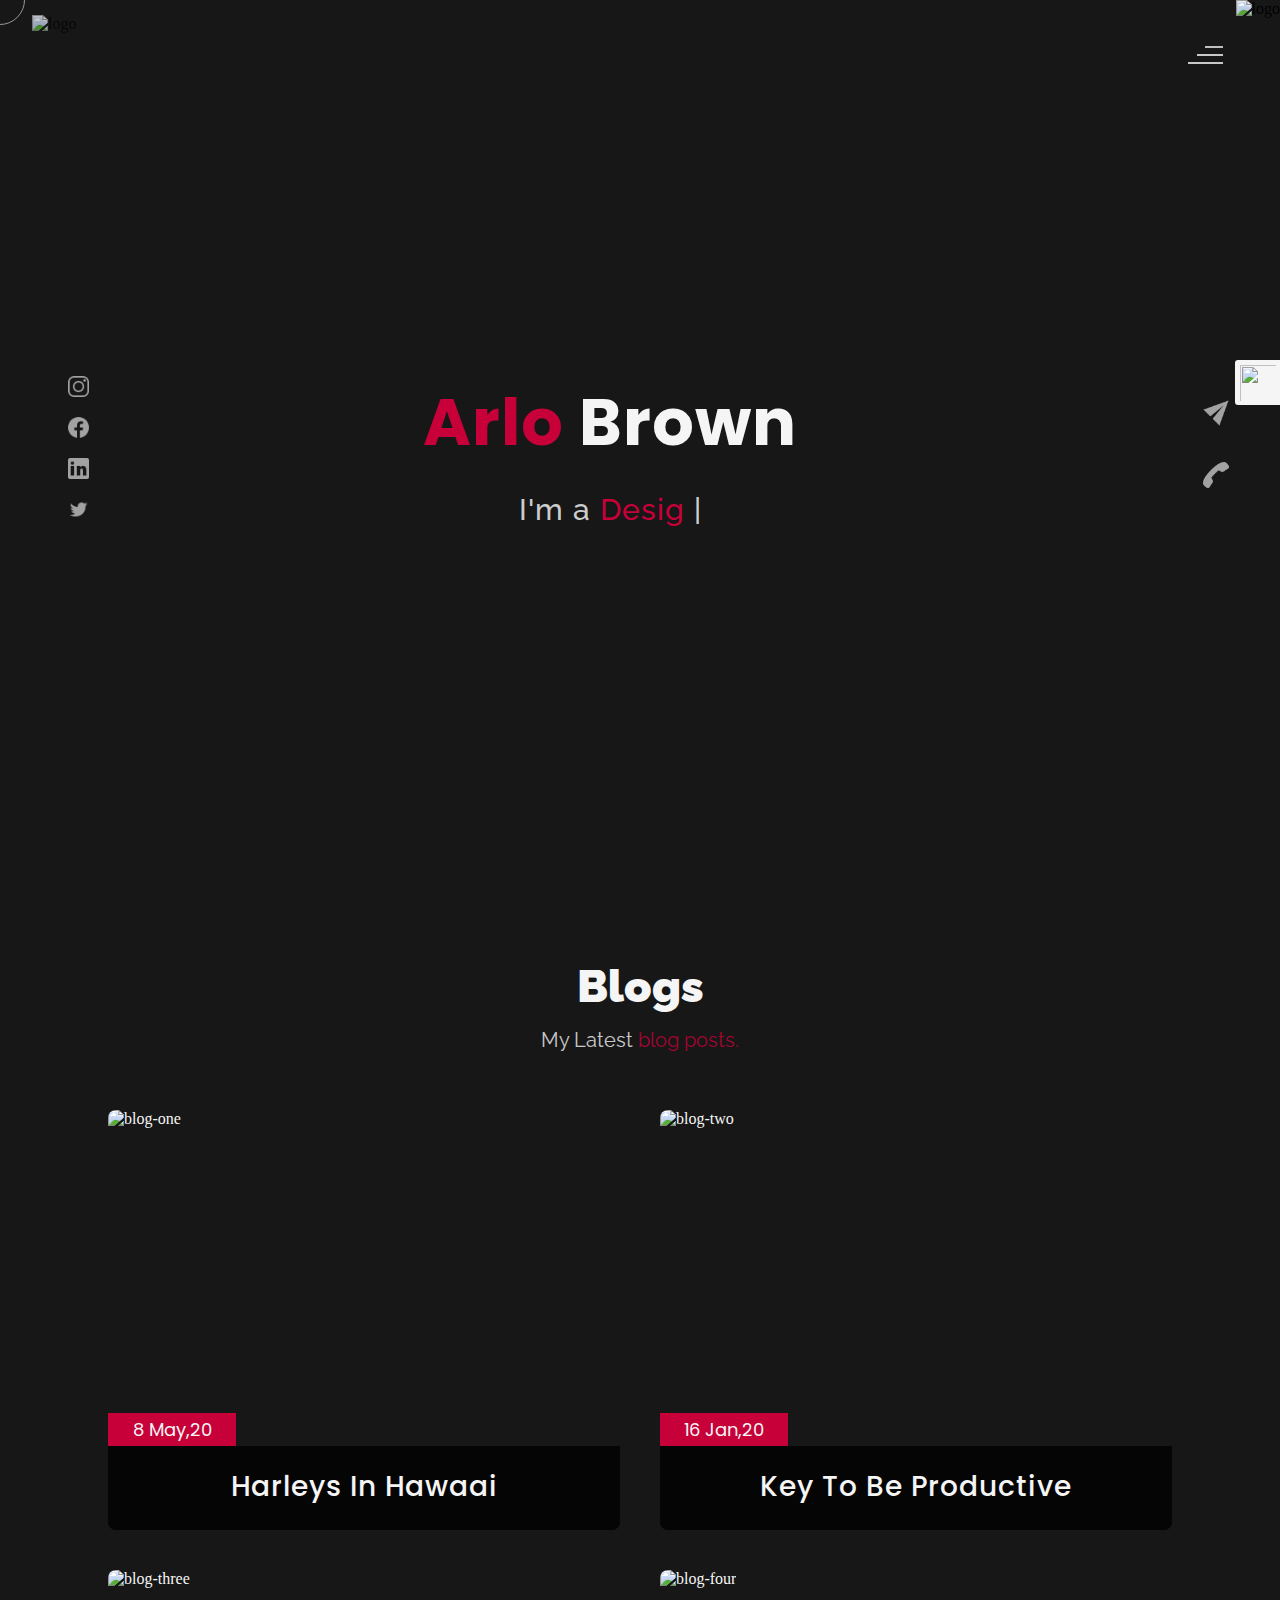
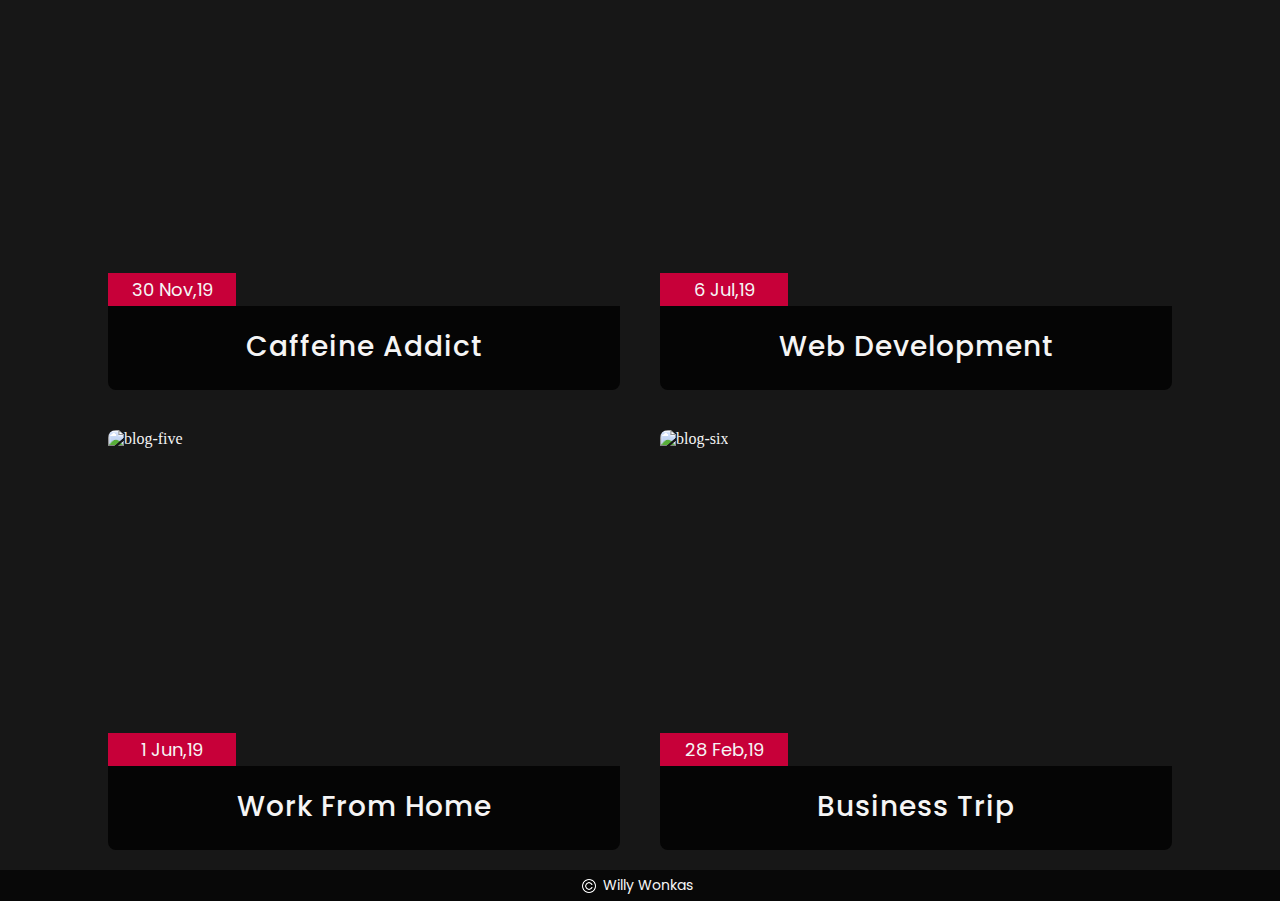
==== commit ece4115a: "new sections" ====
--- a/theme-clean.html
+++ b/theme-clean.html
@@ -382,6 +382,105 @@
                         <div class="button"><a href="#"><button><span class="index"> View Project<i class="gg-arrow-right"></i></span></button></a></div>
                     </div>
                 </div>
+
+                
+
+
+
+                <div class="portfolio portfolio-first">
+                    <div class="portfolio-image">
+                        <!-- <img src="img/transportamex.png" alt="transportamex"> -->
+
+                        <div id="my_nanogallery1" data-nanogallery2='{
+                            "itemsBaseURL": "img/",
+                            "thumbnailHeight":  450,
+                            "thumbnailWidth": "500",
+                            "thumbnailLabel": {
+                                "position": "overImageOnBottom"
+                            },
+                            "thumbnailAlignment": "center",
+                            "thumbnailOpenImage": true
+                        }'>
+                            <!-- FIRST ALBUM -->
+                            <a href="" data-ngkind="album" data-ngid="1" data-ngthumb="transportamex.png">Transportamex</a>
+                            <a href="transportamex.png" data-ngid="10" data-ngalbumid="1" data-ngthumb="transportamex.png" >Landing page</a>
+                            <a href="transportamex2.png" data-ngid="11" data-ngalbumid="1" data-ngthumb="transportamex2.png" >Servicios</a>
+                            <a href="transportamex3.png" data-ngid="12" data-ngalbumid="1" data-ngthumb="transportamex2.png" >Footer</a>
+                            <a href="transportamex6.png" data-ngid="16" data-ngalbumid="1" data-ngthumb="transportamex2.png" >Destinos</a>
+                            <a href="transportamex5.png" data-ngid="15" data-ngalbumid="1" data-ngthumb="transportamex2.png" >Lineas</a>
+                            
+                        </div>
+                    </div>
+
+                    <div class="portfolio-text">
+                        <h2>Transportamex</h2>
+                        <p>Compra de boletos y consulta de rutas y precios de las principales rutas de autobuces en México</p>
+                        <div class="button"><a href="https://transportamex.com/" target="_blank"><button><span class="index"> Ver página<i class="gg-arrow-right"></i></span></button></a></div>
+                    </div>
+                </div>
+
+                <div class="portfolio portfolio-first">
+                    
+                    <div class="portfolio-image">
+                        <!-- <img src="img/transportamex.png" alt="transportamex"> -->
+
+                        <div id="my_nanogallery2" data-nanogallery2='{
+                            "itemsBaseURL": "img/",
+                            "thumbnailHeight":  450,
+                            "thumbnailWidth": "500",
+                            "thumbnailLabel": {
+                                "position": "overImageOnBottom"
+                            },
+                            "thumbnailAlignment": "center",
+                            "thumbnailOpenImage": true
+                        }'>
+                            <!-- SECOND ALBUM -->
+                            <a href="" data-ngkind="album" data-ngid="2" data-ngthumb="buso0.png" >Busolinea</a>
+                            <a href="buso.png" data-ngid="20" data-ngalbumid="2" data-ngthumb="buso0.png"    >Busolinea</a>
+                            <a href="buso.png" data-ngid="23" data-ngalbumid="2" data-ngthumb="buso.png"    >Busolinea</a>
+                            <a href="buso1.png" data-ngid="21" data-ngalbumid="2" data-ngthumb="buso1.png"    >Busolinea</a>
+                            <a href="buso2.png" data-ngid="22" data-ngalbumid="2" data-ngthumb="buso2.png"    >Busolinea</a>
+                        
+                        </div>
+                    </div>
+                    <div class="portfolio-text">
+                        <h2>Busolinea</h2>
+                        <p>Busolinea te permite comprar boletos de autobús y conocer las rutas, horarios, precios, promociones y líneas de Grupo Estrella Blanca que viajan por el país.</p>
+                        <div class="button"><a href="https://busolinea.com.mx/" target="_blank"><button><span class="index"> Ver página<i class="gg-arrow-right"></i></span></button></a></div>
+                    </div>
+                </div>
+                <div class="portfolio portfolio-first">
+                    
+                    <div class="portfolio-image">
+                        <!-- <img src="img/transportamex.png" alt="transportamex"> -->
+
+                        <div id="my_nanogallery3" data-nanogallery2='{
+                            "itemsBaseURL": "img/",
+                            "thumbnailHeight":  450,
+                            "thumbnailWidth": "500",
+                            "thumbnailLabel": {
+                                "position": "overImageOnBottom"
+                            },
+                            "thumbnailAlignment": "center",
+                            "thumbnailOpenImage": true
+                        }'>
+                            <!-- SECOND ALBUM -->
+                            <a href="" data-ngkind="album" data-ngid="3" data-ngthumb="pailot3.png">Pailot</a>
+                            <a href="pailot2.jpg" data-ngid="30" data-ngalbumid="3" data-ngthumb="pailot2.jpg"    >Pailot</a>
+                            <a href="pailot.jpg" data-ngid="31" data-ngalbumid="3" data-ngthumb="pailot.jpg"    >Pailot</a>
+                            <a href="pailot4.jpg" data-ngid="32" data-ngalbumid="3" data-ngthumb="pailot4.png"    >Pailot</a>
+                            <a href="pailot5.jpg" data-ngid="33" data-ngalbumid="3" data-ngthumb="pailot5.jpg"    >Pailot</a>
+                        
+                        </div>
+                    </div>
+                    <div class="portfolio-text">
+                        <h2>Pailot</h2>
+                        <p>Compra de boletos y consulta de rutas y precios de las principales rutas de autobuces en México</p>
+                        <div class="button"><a href="https://transportamex.com/" target="_blank"><button><span class="index"> Ver página<i class="gg-arrow-right"></i></span></button></a></div>
+                    </div>
+                </div>
+
+
                  </div>
                     <!--copyright-section You Can Remove After Downloading-->
             <div class="footer">
@@ -425,7 +524,10 @@
                 </div>
                 </div>
         <div class="blog-header"> Blogs</span>
-            <span class ="header-caption"> My Latest <span class="color"> blog posts.</span></span></div>
+
+            <span class ="header-caption"> My Latest <span class="color"> blog posts.</span></span>
+        </div>
+
             <div class="blog-content">
                  <div class="blogs">
                      <a href="#">
